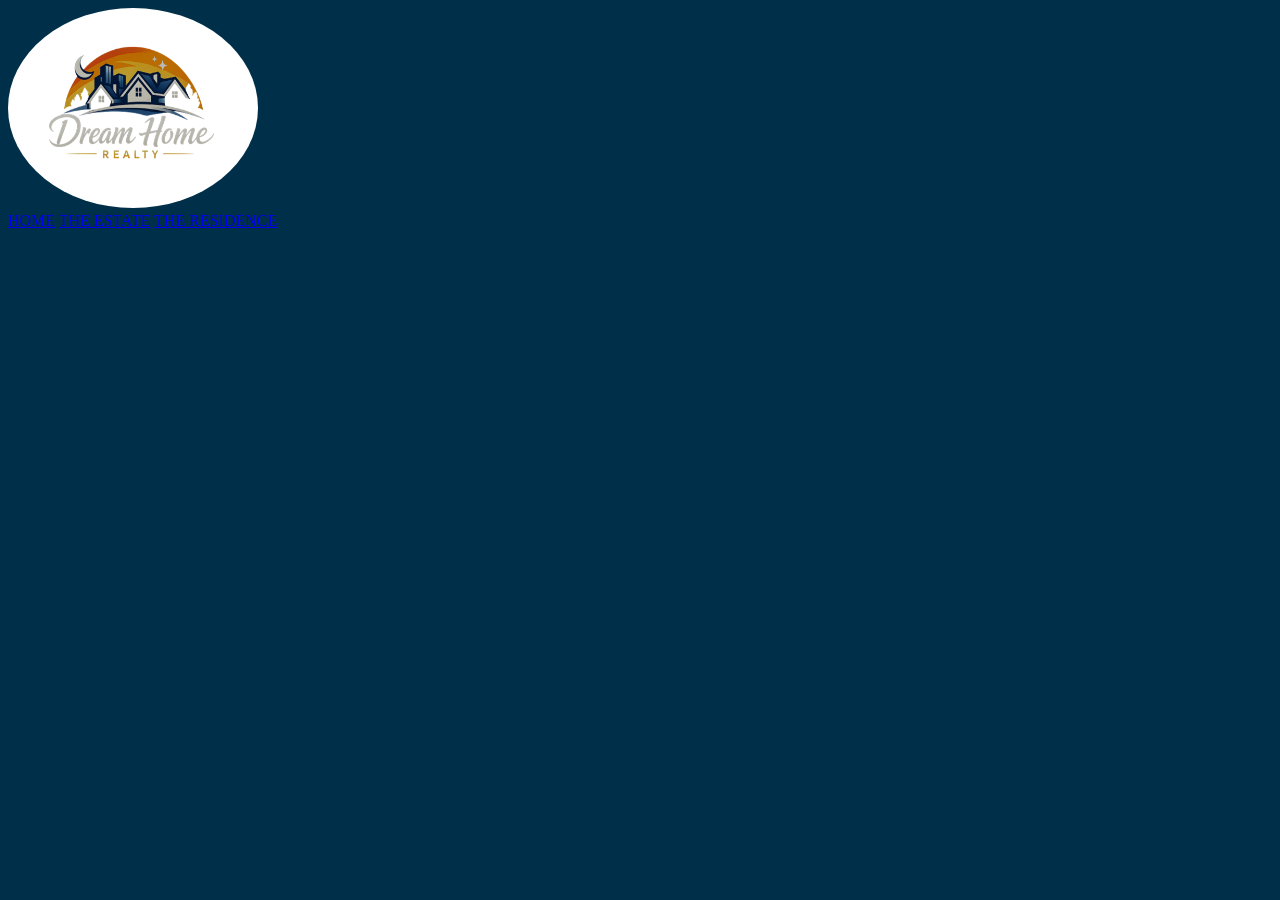
==== estate.html @ 5f6f14b7 "fixed file names, started work on estate.html" ====
<!DOCTYPE html>
<html lang="en">
<head>
    <meta charset="UTF-8">
    <meta name="viewport" content="width=device-width, initial-scale=1.0">
    <link rel="stylesheet" href="styles.css">
    <title>Document</title>
</head>
<body>
    <div id="wrapper">
        <header>
            <img class=logo src="images/image1.png" alt="logo">
            <nav>
                <a href="index.html">HOME</a>
                <a href="estate.html">THE ESTATE</a>
                <a href="residence.html">THE RESIDENCE</a>
            </nav>
        </header>
        <div id="hero"></div>
    </div>
</body>
</html>
---- styles.css ----
#content {
max-width: 1600px;
margin: 0 auto;
}
body {
    background-color: #003049;
    
}
h5 {
    font-family: 'Montserrat', sans-serif;
    color: #fcbf49;
}
p {
    font-family: 'Roboto', sans-serif;
    color: #fcbf49;
}
footer {
    color: #fcbf49;
    background-color: #f77f00;
}
.msg {
    background-color: #d62828;
}
.logo {
    background-color: white;
    border-radius: 60%;
    height: 200px;
    width: 250px;
}
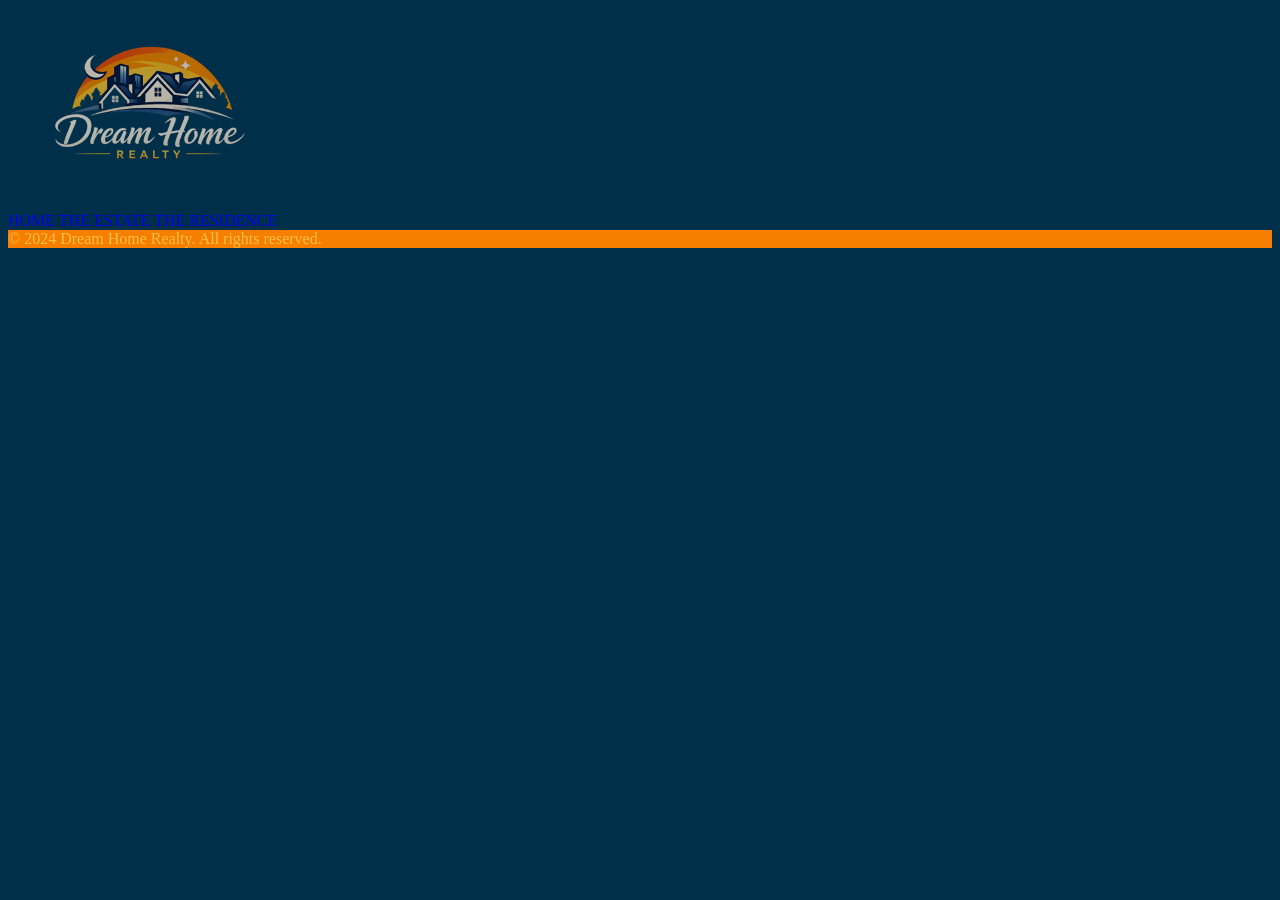
==== commit 1f33f79b: "added header and footer, linked stylepage (possibly plagerised from the OG styles.css)" ====
--- a/estate.html
+++ b/estate.html
@@ -3,7 +3,7 @@
 <head>
     <meta charset="UTF-8">
     <meta name="viewport" content="width=device-width, initial-scale=1.0">
-    <link rel="stylesheet" href="styles.css">
+    <link rel="stylesheet" href="estate_styles.css">
     <title>Document</title>
 </head>
 <body>
@@ -18,5 +18,7 @@
         </header>
         <div id="hero"></div>
     </div>
+    <footer>© 2024 Dream Home Realty. All rights reserved.</footer>
+
 </body>
 </html>
--- a/estate_styles.css
+++ b/estate_styles.css
@@ -0,0 +1,36 @@
+#content {
+max-width: 1600px;
+margin: 0 auto;
+}
+
+body {
+    background-color: #003049;    
+}
+
+a{
+    text-decoration: none;
+}
+
+h5 {
+    font-family: 'Montserrat', sans-serif;
+    color: #fcbf49;
+}
+
+p {
+    font-family: 'Roboto', sans-serif;
+    color: #fcbf49;
+}
+
+.msg {
+    background-color: #d62828;
+}
+
+.logo {
+    border-radius: 60%;
+    height: 200px;
+}
+
+footer {
+    color: #fcbf49;
+    background-color: #f77f00;
+}
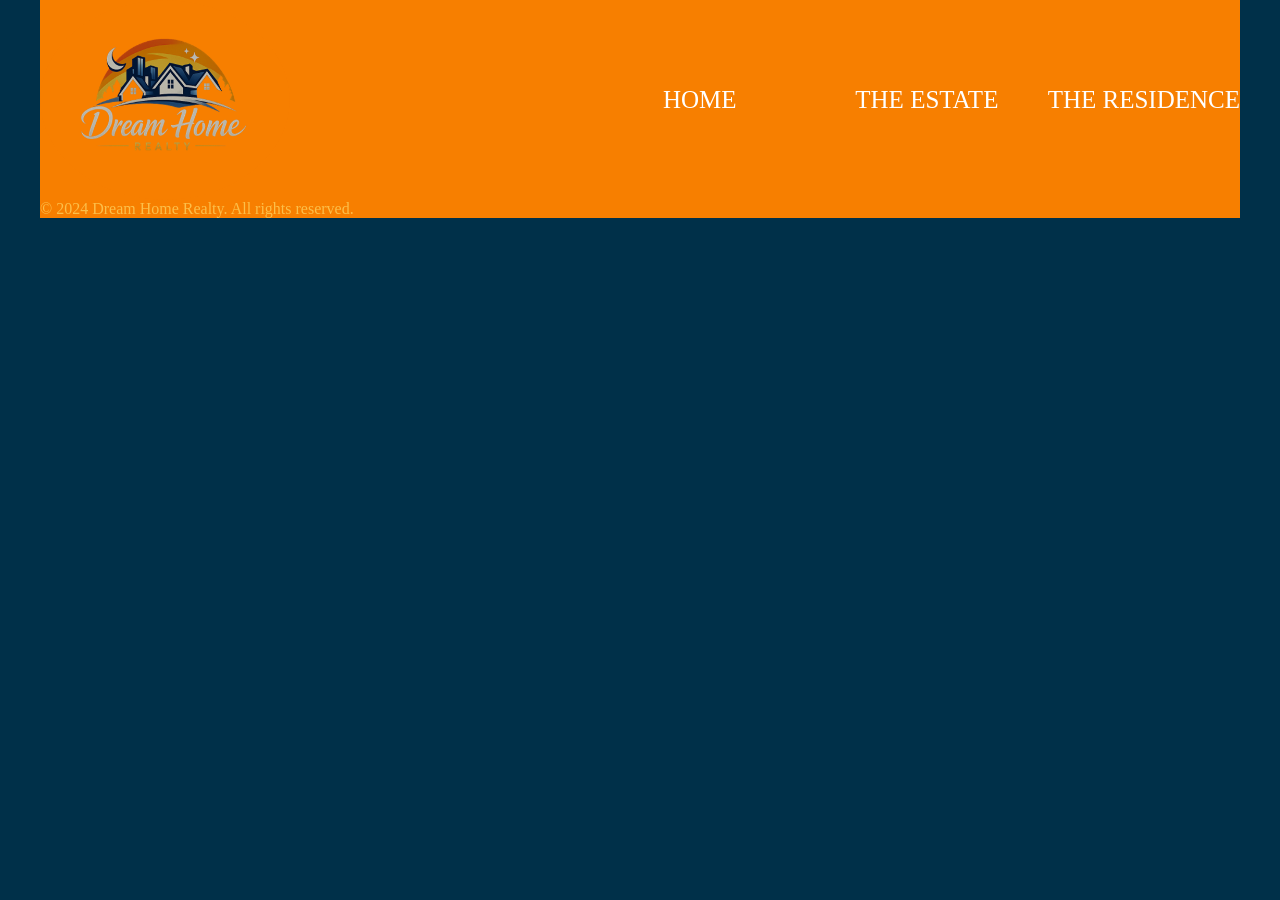
==== commit 19ceb0d2: "Style Changes All pages now have styles.css as their stylesheet. (As intended.)" ====
--- a/estate.html
+++ b/estate.html
@@ -3,13 +3,14 @@
 <head>
     <meta charset="UTF-8">
     <meta name="viewport" content="width=device-width, initial-scale=1.0">
-    <link rel="stylesheet" href="estate_styles.css">
+    <link rel="stylesheet" href="styles.css">
     <title>Document</title>
 </head>
 <body>
     <div id="wrapper">
+
         <header>
-            <img class=logo src="images/image1.png" alt="logo">
+            <img class=logo src="images/logo.png" alt="logo">
             <nav>
                 <a href="index.html">HOME</a>
                 <a href="estate.html">THE ESTATE</a>
--- a/styles.css
+++ b/styles.css
@@ -0,0 +1,62 @@
+
+.hero{
+    display: flex;
+    justify-content: right;
+    height: 300px;
+    width: 1200px;
+
+}
+.hero .msg {
+    justify-self: left;
+}
+body {
+    background-color: #003049;
+    display: grid;
+    margin: 0;
+    justify-content: center;
+    max-width: 1500px;
+
+}
+
+header {
+    display: flex;
+    justify-content: space-between;
+    height: 200px;
+    width: 1200px;
+    background-color: #f77f00;
+    
+}
+
+nav {
+    font-size: 25px;
+    display: grid;
+    align-items: center;
+    grid-template-columns: 1fr 1fr 1fr;
+}
+
+nav a {
+    text-decoration: none;
+    color: white;
+}
+
+h5 {
+    font-family: 'Montserrat', sans-serif;
+    color: #fcbf49;
+}
+p {
+    font-family: 'Roboto', sans-serif;
+    color: #fcbf49;
+}
+footer {
+    color: #fcbf49;
+    background-color: #f77f00;
+}
+.msg {
+    background-color: #d62828;
+}
+.logo {
+    background-color: #f77f00;
+    border-radius: 60%;
+    height: 200px;
+    width: 250px;
+}
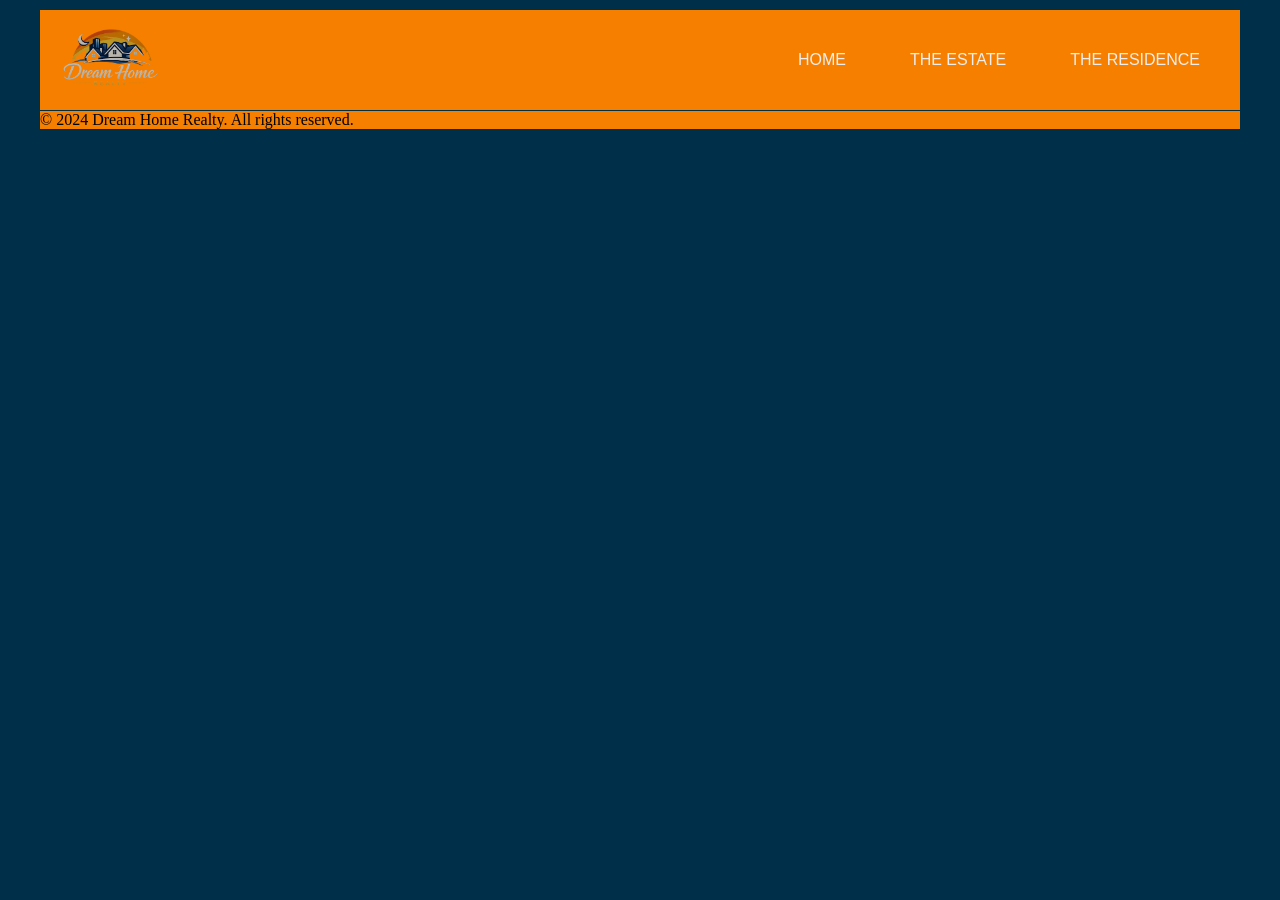
==== commit 9e46b035: "Changes to main page Thank you, Ryan!" ====
--- a/estate.html
+++ b/estate.html
@@ -19,7 +19,7 @@
         </header>
         <div id="hero"></div>
     </div>
-    <footer>© 2024 Dream Home Realty. All rights reserved.</footer>
+    <footer>&copy; 2024 Dream Home Realty. All rights reserved.</footer>
 
 </body>
 </html>
--- a/styles.css
+++ b/styles.css
@@ -1,62 +1,123 @@
-
-.hero{
-    display: flex;
-    justify-content: right;
-    height: 300px;
-    width: 1200px;
-
-}
-.hero .msg {
-    justify-self: left;
-}
-body {
-    background-color: #003049;
-    display: grid;
-    margin: 0;
-    justify-content: center;
-    max-width: 1500px;
-
+@font-face {
+    font-family: 'Montserrat';
+    src: url('fonts/Montserrat-VariableFont_wght.ttf') format('truetype');
 }
 
+* {
+    box-sizing: border-box;
+}
+
+:root {
+    --blue: #003049;
+    --red: #d62828;
+    --orange: #f77f00;
+    --yellow: #fcbf49;
+
+    --grey: #eee;
+
+    --heading-font: 'Montserrat', serif;
+    --text-font: 'Roboto', sans-serif;
+
+    --outline: var(--blue);
+}
+
+h1, h2, h3, h4, h5, h6 {
+    font-family: var(--heading-font);
+}
+h1, h3, p {
+    color: var(--yellow);
+}
+h2, li, #perfect-for p {
+    color: var(--blue);
+}
+
+p, li, a {
+    font-family: var(--text-font);
+}
+
+/* ---------------------------------------------- */
 header {
     display: flex;
     justify-content: space-between;
-    height: 200px;
-    width: 1200px;
-    background-color: #f77f00;
-    
+    background-color: var(--orange);
+    outline: 1px solid var(--outline);
+    margin-bottom: 1px;
+}
+
+header img {
+    max-height: 100px;
 }
 
 nav {
-    font-size: 25px;
-    display: grid;
-    align-items: center;
-    grid-template-columns: 1fr 1fr 1fr;
+    margin: auto 10px;
 }
 
 nav a {
     text-decoration: none;
-    color: white;
+    color: var(--grey);
+    padding: 30px;
+}
+nav a:hover {
+    color: var(--red);
+    text-decoration: underline;
 }
 
-h5 {
-    font-family: 'Montserrat', sans-serif;
-    color: #fcbf49;
+body {
+    max-width: 1200px;
+    margin: 10px auto;
+    background-color: var(--blue);
 }
-p {
-    font-family: 'Roboto', sans-serif;
-    color: #fcbf49;
+
+footer {
+    margin: 0;
+    background-color: var(--orange);
+    outline: 1px solid var(--outline);
 }
-footer {
-    color: #fcbf49;
-    background-color: #f77f00;
+footer p {
+    margin: 0;
+    padding: 10px;
+    text-align: center;
 }
-.msg {
-    background-color: #d62828;
+
+/* ---------------------------------------------- */
+
+main {
+    background-color: var(--grey);
 }
-.logo {
-    background-color: #f77f00;
-    border-radius: 60%;
-    height: 200px;
-    width: 250px;
+
+.box {
+    outline: 1px var(--blue) solid; 
+    width: 80%;
+    margin: 15px;
+    padding: 20px;
+}
+.box img {
+    width: 100%;
+}
+section {
+    outline: 1px var(--blue) solid; 
+    padding: 20px;
+}
+#hero{
+    display: grid;
+    justify-content: right;
+    max-width: 1200px;
+    grid-template-columns: 1fr 1fr;
+    
+}
+#hero img {
+    width: 100%;
+}
+#two-homes {
+    display: flex;
+}
+#minis {
+    display: block;
+    text-align: center;
+}
+#minis-holder {
+    display: flex;
+}
+#mini {
+    display: block;
 }
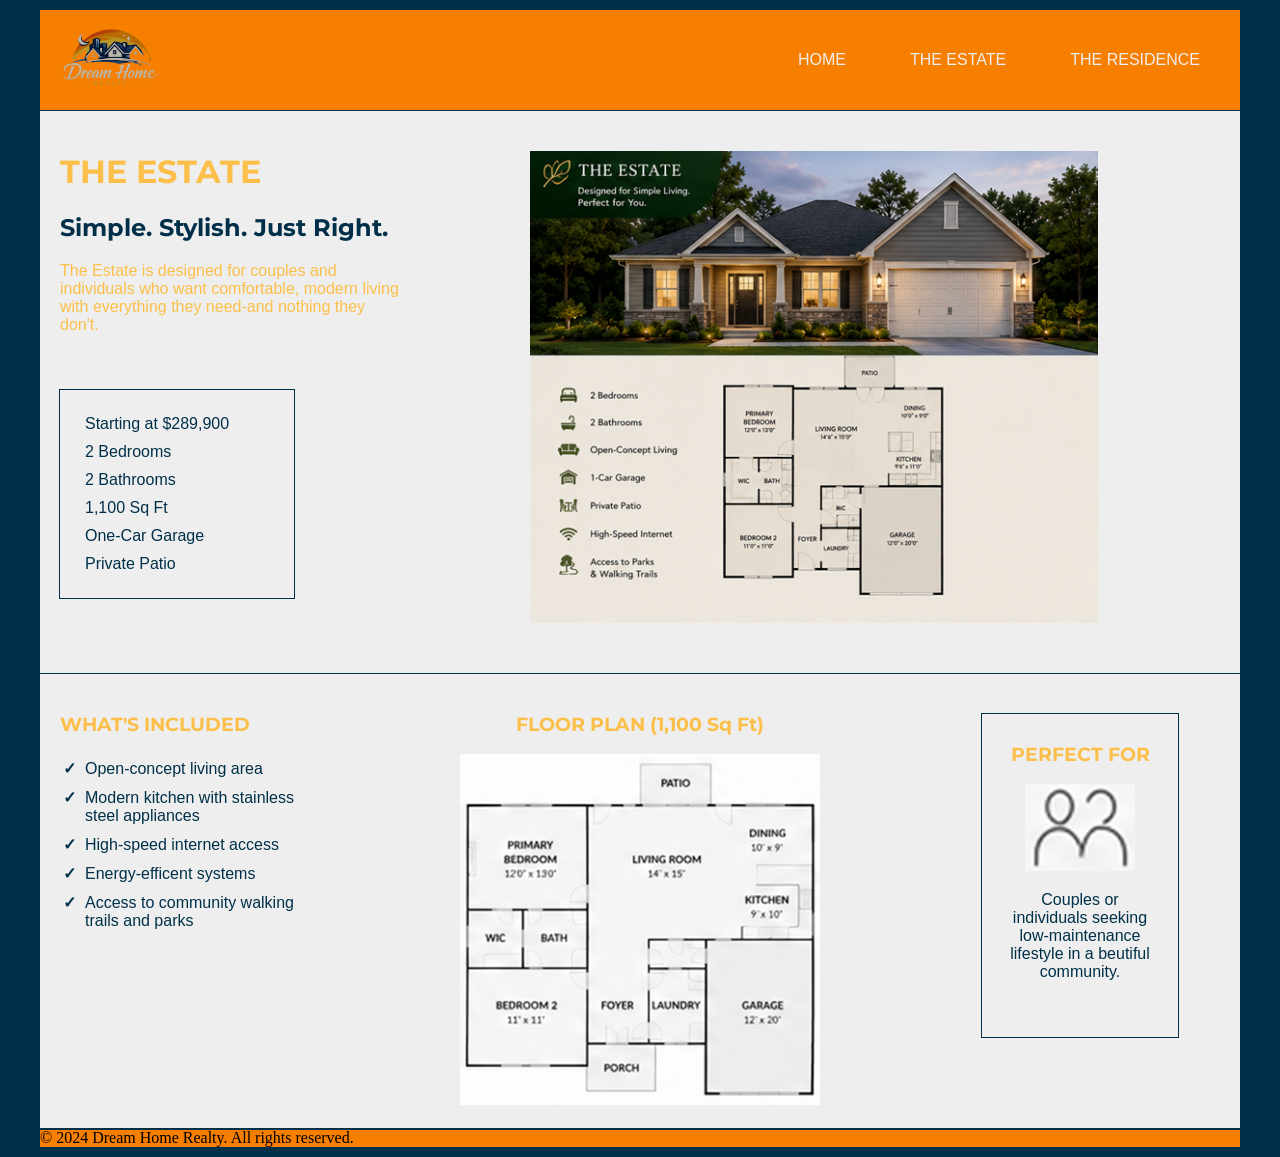
==== commit eb235d8f: "finished estate page linked to residence.css for simplicity in editing the pages" ====
--- a/estate.html
+++ b/estate.html
@@ -3,8 +3,8 @@
 <head>
     <meta charset="UTF-8">
     <meta name="viewport" content="width=device-width, initial-scale=1.0">
-    <link rel="stylesheet" href="styles.css">
-    <title>Document</title>
+    <link rel="stylesheet" href="residence.css">
+    <title>The Estate</title>
 </head>
 <body>
     <div id="wrapper">
@@ -17,7 +17,52 @@
                 <a href="residence.html">THE RESIDENCE</a>
             </nav>
         </header>
-        <div id="hero"></div>
+        <div id="residence-hero">
+            <div id="residence-hero-text">
+                <h1>THE ESTATE</h1>
+                <h2>Simple. Stylish. Just Right.</h2>
+                <p>
+                    The Estate is designed for couples and individuals 
+                    who want comfortable, modern living with 
+                    everything they need-and nothing they don't.
+                </p>
+            </div>
+        <div id="features">
+                <ul> 
+                    <li>Starting at $289,900</li>
+                    <li>2 Bedrooms</li>
+                    <li>2 Bathrooms</li>
+                    <li>1,100 Sq Ft</li>
+                    <li>One-Car Garage</li>
+                    <li>Private Patio</li>
+                </ul>
+            </div>
+            <img src="images/estate.png" alt="The Estate">
+        </div>
+
+        <div id="residence-details">
+            <div>
+                <h3>WHAT'S INCLUDED</h3>
+                <ul>
+                    <li>Open-concept living area</li>
+                    <li>Modern kitchen with stainless steel appliances</li>
+                    <li>High-speed internet access</li>
+                    <li>Energy-efficent systems</li>
+                    <li>Access to community walking trails and parks</li>
+                </ul>
+            </div>
+            <div id="floor-plans">
+                <h3>FLOOR PLAN (1,100 Sq Ft)</h3>
+                <img src="images/estate-floor-plan.png" alt="Floor Plan">
+            </div>
+            <div id="perfect-for">
+                <h3>PERFECT FOR</h3>
+                <img src="images/estate-couple-icon.png" alt="Family icon">
+                <p>
+                    Couples or individuals seeking low-maintenance lifestyle in a beutiful community.
+                </p>
+            </div>
+        </div>
     </div>
     <footer>&copy; 2024 Dream Home Realty. All rights reserved.</footer>
 
--- a/residence.css
+++ b/residence.css
@@ -0,0 +1,206 @@
+@font-face {
+    font-family: 'Montserrat';
+    src: url('fonts/Montserrat-VariableFont_wght.ttf') format('truetype');
+}
+
+* {
+    box-sizing: border-box;
+}
+
+:root {
+    --blue: #003049;
+    --red: #d62828;
+    --orange: #f77f00;
+    --yellow: #fcbf49;
+
+    --grey: #eee;
+
+    --heading-font: 'Montserrat', serif;
+    --text-font: 'Roboto', sans-serif;
+
+    --outline: var(--blue);
+}
+
+h1, h2, h3, h4, h5, h6 {
+    font-family: var(--heading-font);
+}
+h1, h3, p {
+    color: var(--yellow);
+}
+h2, li, #perfect-for p {
+    color: var(--blue);
+}
+
+p, li, a {
+    font-family: var(--text-font);
+}
+
+/* ---------------------------------------------- */
+header {
+    display: flex;
+    justify-content: space-between;
+    background-color: var(--orange);
+    outline: 1px solid var(--outline);
+    margin-bottom: 1px;
+}
+
+header img {
+    max-height: 100px;
+}
+
+nav {
+    margin: auto 10px;
+}
+
+nav a {
+    text-decoration: none;
+    color: var(--grey);
+    padding: 30px;
+}
+nav a:hover {
+    color: var(--red);
+    text-decoration: underline;
+}
+/* ---------------------------------------------- */
+
+
+
+body {
+    max-width: 1200px;
+    margin: 10px auto;
+    background-color: var(--blue);
+}
+
+#residence-hero, #residence-details {
+    background-color: var(--grey);
+}
+
+#residence-hero {
+    display: grid;
+    grid-template-columns: 30% 70%;
+    outline: 1px solid var(--outline);
+    padding: 20px;
+}
+#features {
+    grid-column: 1;
+}
+#features ul {
+    list-style-type: none;
+    padding: 20px 60px 20px 20px;
+    width: fit-content;
+    outline: 1px solid var(--outline);
+    margin-bottom: 30px;
+}
+#features li {
+    padding: 5px;
+}
+#residence-hero img {
+    grid-column: 2;
+    grid-row: 1 / 3;
+    justify-self: center;
+    align-self: center;
+    width: 70%;
+    padding-top: 20px;
+    padding-bottom: 30px;
+}
+
+#residence-details {
+    display: grid;
+    grid-template-columns: 1fr 2fr 1fr;
+    gap: 20px;
+    padding: 20px;
+    outline: 1px solid var(--outline);
+    margin-top: 1px;
+}
+#residence-details ul {
+    list-style-type: none;
+    padding: 0 20px 20px;
+    width: fit-content;
+}
+#residence-details li {
+    padding: 5px;
+}
+#residence-details li::marker{
+    content: "\2713\00A0";
+    font-weight: bold;
+}
+
+#floor-plans {
+    text-align: center;
+    justify-self: center;
+}
+#floor-plans img {
+    width: 70%;
+}
+
+#perfect-for {
+    text-align: center;
+    outline: 1px solid var(--outline);
+    width: 70%;
+    justify-self: center;
+    height: fit-content;
+    padding: 10px 20px 40px;
+    margin-top: 20px;
+}
+#perfect-for img {
+    width: 70%;
+}
+
+footer {
+    margin: 0;
+    background-color: var(--orange);
+    outline: 1px solid var(--outline);
+}
+footer p {
+    margin: 0;
+    padding: 10px;
+    text-align: center;
+}
+
+/* ---------------------------------------------- */
+
+@media screen and (max-width: 1200px) {
+    body {
+        margin: 0;
+    }
+}
+
+@media screen and (max-width: 1000px) {
+    #residence-details {
+        grid-template-columns: repeat(3, 1fr);
+    }
+    #floor-plans img {
+        width: 100%;
+    }
+    #perfect-for {
+        width: 90%;
+    }
+}
+
+@media screen and (max-width: 800px) {
+    #residence-hero, #residence-details {
+        display:block;
+    }
+    main * {
+        justify-content: center;
+        justify-self: center;
+        text-align: center;
+    }
+    #residence-details img {
+        width: 70%;
+    }
+    #perfect-for {
+        width: 200px;
+    }
+}
+
+@media screen and (max-width: 650px) {
+    header {
+        display: block;
+        text-align: center;
+    }
+    nav a {
+        display: block;
+        padding: 10px;
+    }
+}
